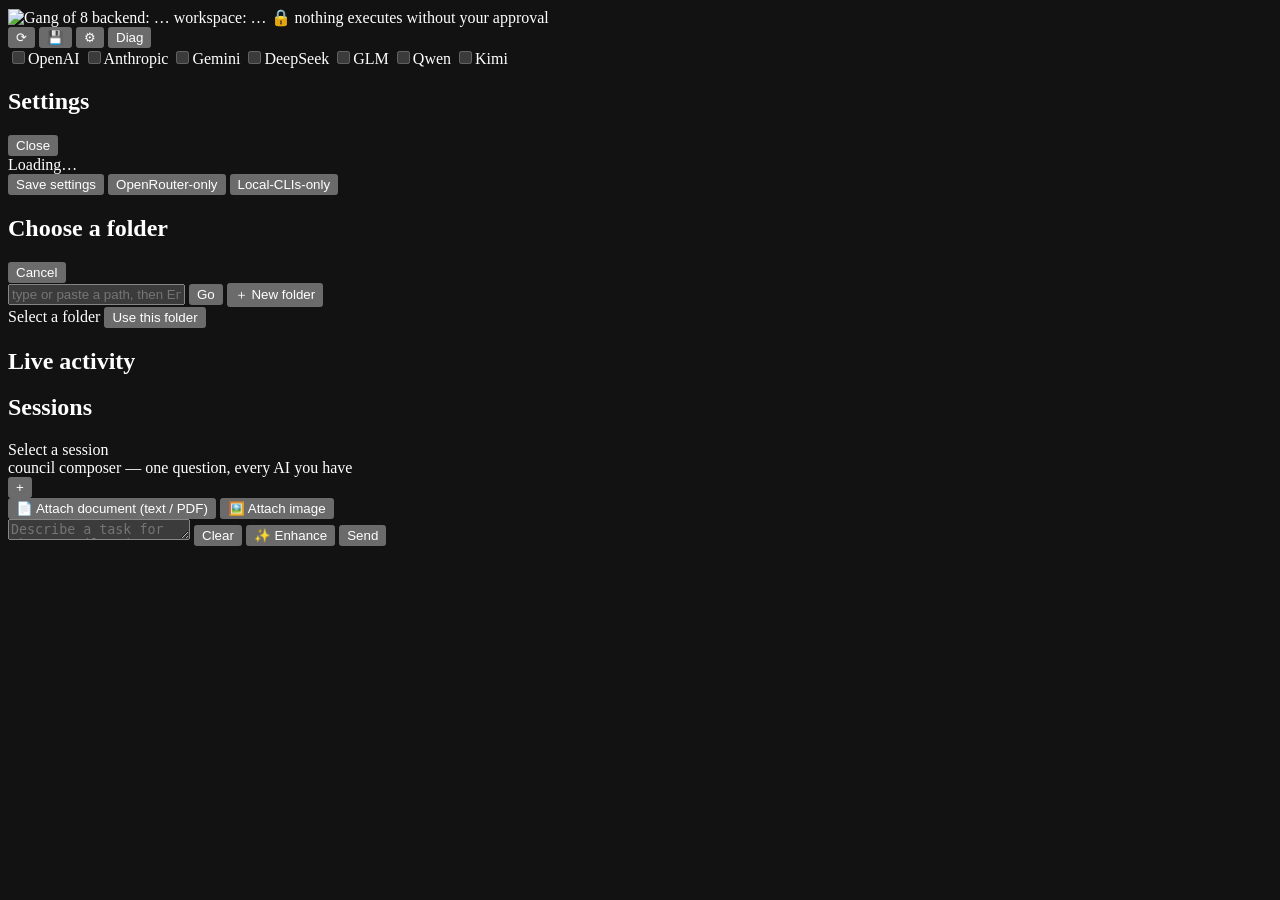
==== gangof8/static/index.html @ 36b0b468 "feat: mission control and seat health (NEXT-LEVEL R1-R6) The machine already decided well and could " ====
<!DOCTYPE html>
<html lang="en">
<head>
<meta charset="utf-8">
<title>Gang of 8</title>
<link rel="icon" type="image/png" href="/logo.png">
<meta name="viewport" content="width=device-width, initial-scale=1">
<meta name="color-scheme" content="dark">
<link rel="stylesheet" href="/app.css">
</head>
<body>
<div class="bg-fx" aria-hidden="true">
  <div class="grid-lines"></div>
  <div class="blob a"></div><div class="blob b"></div><div class="blob c"></div>
</div>
<header>
  <div class="header-top">
    <span class="brand"><img src="/gangof8-text.png" class="brand-lockup" alt="Gang of 8"></span>
    <span class="bpill"><span class="dot"></span><span id="backend">backend: …</span></span>
    <span class="bpill"><span class="dot dot-brand"></span><span id="workspace">workspace: …</span></span>
    <span class="bpill tagline">🔒 nothing executes without your approval</span>
    <span id="seatHealth" class="seat-health" title="live seat health"></span>
    <div class="hgroup">
      <button class="hbtn" title="Hard refresh — reload the page, bypassing cache (like Ctrl/Cmd+F5)" onclick="hardRefresh()">⟳</button>
      <button class="hbtn" title="Save this session (task, summary, risks, files, contributions, timeline) as a Markdown file" onclick="savePage()">💾</button>
      <button class="hbtn" title="Settings" onclick="openSettings()">⚙</button>
      <button class="hbtn" title="Diagnostics" onclick="window.open('/diagnostics','_blank')">Diag</button>
    </div>
  </div>
  <div id="aiSeatToggles" class="ai-seat-toggles" role="group"
       aria-label="Enabled AI brands" aria-busy="true">
    <label><input type="checkbox" data-settings-map="cli_enabled" data-seat="codex" disabled>OpenAI</label>
    <label><input type="checkbox" data-settings-map="cli_enabled" data-seat="claude" disabled>Anthropic</label>
    <label><input type="checkbox" data-settings-map="cli_enabled" data-seat="gemini" disabled>Gemini</label>
    <label><input type="checkbox" data-settings-map="openrouter_enabled" data-seat="deepseek" disabled>DeepSeek</label>
    <label><input type="checkbox" data-settings-map="openrouter_enabled" data-seat="glm" disabled>GLM</label>
    <label><input type="checkbox" data-settings-map="openrouter_enabled" data-seat="qwen" disabled>Qwen</label>
    <label><input type="checkbox" data-settings-map="openrouter_enabled" data-seat="kimi" disabled>Kimi</label>
    <span id="aiSeatToggleStatus" class="ai-seat-toggle-status" role="status" aria-live="polite"></span>
  </div>
</header>

<div id="settingsOverlay" onclick="if(event.target===this)closeSettings()">
  <div id="settingsPanel">
    <div class="shead">
      <h2>Settings</h2>
      <button class="ghost x" onclick="closeSettings()">Close</button>
    </div>
    <div id="settingsBody"><div class="empty">Loading…</div></div>
    <div class="row">
      <button onclick="saveSettings()">Save settings</button>
      <button class="ghost" onclick="applyOpenRouterOnly()"
              title="Enable all OpenRouter models, turn off the local CLI seats, and save — the council then runs entirely on OpenRouter.">OpenRouter-only</button>
      <button class="ghost" onclick="applyLocalCliOnly()"
              title="Turn the local CLI seats back on and disable all OpenRouter models, then save — the council runs entirely on the local CLIs.">Local-CLIs-only</button>
      <span id="savedNote"></span>
    </div>
  </div>
</div>

<div id="fsOverlay" onclick="if(event.target===this)closeFs()">
  <div id="fsPanel">
    <div class="shead"><h2>Choose a folder</h2>
      <button class="ghost x" onclick="closeFs()">Cancel</button></div>
    <div id="fsTools">
      <input id="fsInput" placeholder="type or paste a path, then Enter"
             onkeydown="if(event.key==='Enter')fsNavigate(this.value)">
      <button class="ghost" onclick="fsNavigate(document.getElementById('fsInput').value)">Go</button>
      <button class="ghost" onclick="fsNewFolder()">＋ New folder</button>
    </div>
    <div id="fsCrumbs"></div>
    <div id="fsBody">
      <div id="fsNav"></div>
      <div id="fsList"></div>
    </div>
    <div class="fsfoot">
      <span class="sel" id="fsSel">Select a folder</span>
      <button onclick="useFsFolder()">Use this folder</button>
    </div>
  </div>
</div>

<main>
  <div id="left">
    <div id="feedWrap">
      <h2>Live activity <span id="feedDot" class="feed-dot"></span></h2>
      <div id="feed" aria-live="polite"></div>
    </div>
    <div id="goalsWrap" style="display:none">
      <h2>Goals</h2>
      <div id="goals"></div>
    </div>
    <h2>Sessions</h2>
    <div id="sessions"></div>
  </div>
  <div id="right"><div class="empty">Select a session</div></div>
</main>

<div id="composer">
  <div class="term-bar"><span class="tl r"></span><span class="tl y"></span><span class="tl g"></span>
    <span class="path">council composer — one question, every AI you have</span></div>
  <div class="cbody">
  <div id="attachments"></div>
  <div class="crow">
    <div class="plusw">
      <button id="plusBtn" title="Attach a file" onclick="togglePlus(event)">+</button>
      <div id="plusMenu" class="plus-menu">
        <button onclick="pickFile('doc')">📄 Attach document (text / PDF)</button>
        <button onclick="pickFile('image')">🖼️ Attach image</button>
      </div>
    </div>
    <textarea id="task" rows="1" placeholder="Describe a task for the council…  (Enter to send, Shift+Enter for a new line, /goal for a long build)"
              oninput="autoGrow(this)" onkeydown="composerKey(event)"></textarea>
    <button class="ghost" onclick="clearComposer()">Clear</button>
    <button id="enhanceBtn" type="button" class="ghost"
            title="Rewrite your prompt into a sharper, more effective version using your strong codifier model (the Summarizer seat). Click again to Undo.">✨ Enhance</button>
    <button id="cancelBtn" class="deny" style="display:none" onclick="cancelCurrent()">Cancel run</button>
    <button onclick="submitTask()">Send</button>
  </div>
  <input type="file" id="fileInput" style="display:none" onchange="onFilePicked(event)">
  <div class="sub" id="submitNote" style="margin-top:6px"></div>
  </div>
</div>
<script src="/dashboard-utils.js"></script>
<script src="/app.js"></script>
</body>
</html>
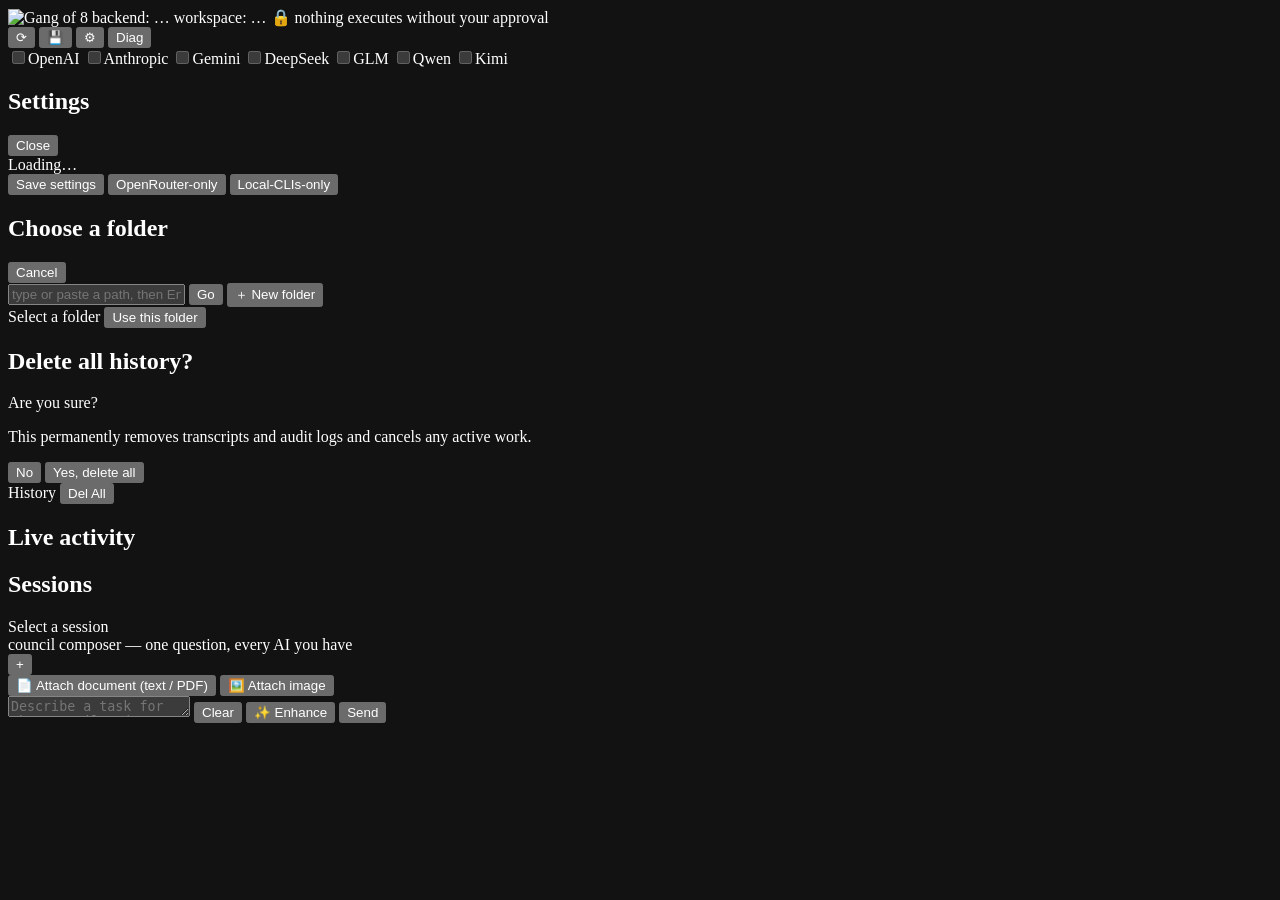
==== commit 07172b86: "feat: add guarded bulk history deletion" ====
--- a/gangof8/static/index.html
+++ b/gangof8/static/index.html
@@ -80,8 +80,28 @@
   </div>
 </div>
 
+<div id="deleteHistoryOverlay" role="dialog" aria-modal="true"
+     aria-labelledby="deleteHistoryTitle"
+     onclick="if(event.target===this)closeDeleteHistoryConfirm()">
+  <div id="deleteHistoryDialog">
+    <h2 id="deleteHistoryTitle">Delete all history?</h2>
+    <p id="deleteHistorySummary">Are you sure?</p>
+    <p class="sub">This permanently removes transcripts and audit logs and cancels any active work.</p>
+    <div class="delete-history-actions">
+      <button class="ghost" type="button" onclick="closeDeleteHistoryConfirm()">No</button>
+      <button class="history-confirm" type="button" onclick="confirmDeleteAllHistory()">Yes, delete all</button>
+    </div>
+  </div>
+</div>
+
 <main>
   <div id="left">
+    <div class="history-toolbar">
+      <span>History</span>
+      <button id="deleteAllHistory" class="history-delete-all" type="button"
+              title="Permanently delete all session and goal history"
+              onclick="deleteAllHistory()">Del All</button>
+    </div>
     <div id="feedWrap">
       <h2>Live activity <span id="feedDot" class="feed-dot"></span></h2>
       <div id="feed" aria-live="polite"></div>
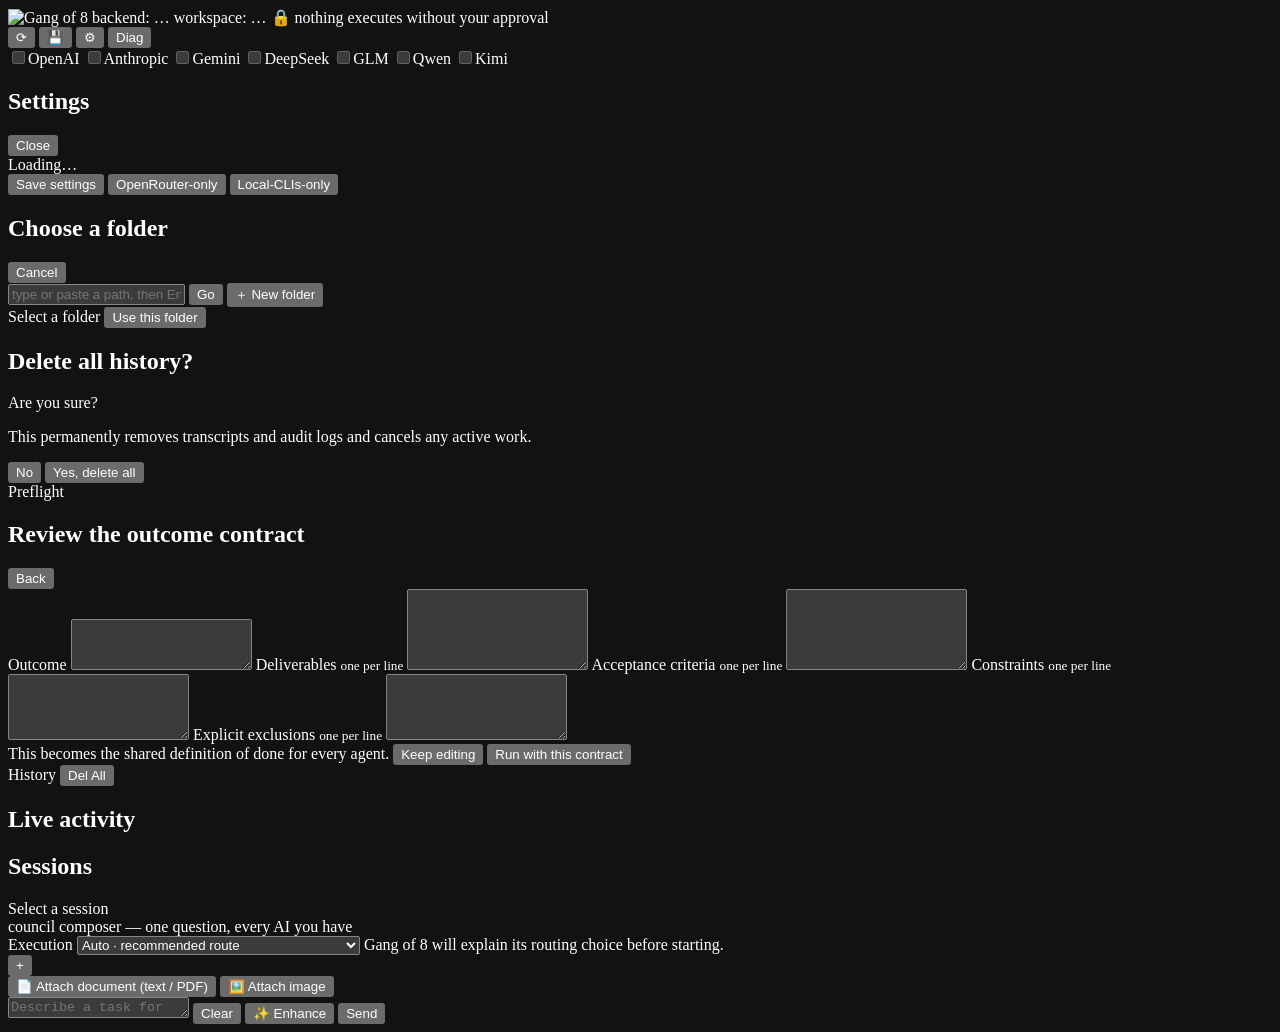
==== commit 01add275: "wip: outcome contracts, artifact workbench, steering, and playbooks Adds gangof8/workbench.py: outco" ====
--- a/gangof8/static/index.html
+++ b/gangof8/static/index.html
@@ -94,6 +94,48 @@
   </div>
 </div>
 
+<div id="contractOverlay" role="dialog" aria-modal="true"
+     aria-labelledby="contractTitle"
+     onclick="if(event.target===this)closeContractReview()">
+  <div id="contractPanel">
+    <div class="shead">
+      <div>
+        <div class="eyebrow">Preflight</div>
+        <h2 id="contractTitle">Review the outcome contract</h2>
+      </div>
+      <button class="ghost x" type="button" onclick="closeContractReview()">Back</button>
+    </div>
+    <div id="contractRoute"></div>
+    <div class="contract-grid">
+      <label class="contract-field contract-wide">
+        <span>Outcome</span>
+        <textarea id="contractOutcome" rows="3"></textarea>
+      </label>
+      <label class="contract-field">
+        <span>Deliverables <small>one per line</small></span>
+        <textarea id="contractDeliverables" rows="5"></textarea>
+      </label>
+      <label class="contract-field">
+        <span>Acceptance criteria <small>one per line</small></span>
+        <textarea id="contractAcceptance" rows="5"></textarea>
+      </label>
+      <label class="contract-field">
+        <span>Constraints <small>one per line</small></span>
+        <textarea id="contractConstraints" rows="4"></textarea>
+      </label>
+      <label class="contract-field">
+        <span>Explicit exclusions <small>one per line</small></span>
+        <textarea id="contractExclusions" rows="4"></textarea>
+      </label>
+    </div>
+    <div class="contract-actions">
+      <span class="sub" id="contractNote">This becomes the shared definition of done for every agent.</span>
+      <button class="ghost" type="button" onclick="closeContractReview()">Keep editing</button>
+      <button id="contractRunBtn" type="button" onclick="confirmOutcomeContract()">Run with this contract</button>
+    </div>
+  </div>
+</div>
+
 <main>
   <div id="left">
     <div class="history-toolbar">
@@ -106,6 +148,13 @@
       <h2>Live activity <span id="feedDot" class="feed-dot"></span></h2>
       <div id="feed" aria-live="polite"></div>
     </div>
+    <div id="playbooksWrap" style="display:none">
+      <div class="rail-heading">
+        <h2>Playbooks</h2>
+        <button class="rail-refresh" type="button" title="Refresh playbooks" onclick="loadPlaybooks(true)">Refresh</button>
+      </div>
+      <div id="playbooks"></div>
+    </div>
     <div id="goalsWrap" style="display:none">
       <h2>Goals</h2>
       <div id="goals"></div>
@@ -121,6 +170,17 @@
     <span class="path">council composer — one question, every AI you have</span></div>
   <div class="cbody">
   <div id="attachments"></div>
+  <div class="composer-options">
+    <label for="executionProfile">Execution</label>
+    <select id="executionProfile" title="Choose how much of the council to engage">
+      <option value="auto">Auto · recommended route</option>
+      <option value="focused">Focused · smallest capable team</option>
+      <option value="council">Council · broad deliberation</option>
+      <option value="best_of_n">Best-of-all · every AI builds, blind winner</option>
+      <option value="build_team">Planned build · parallel when decomposable</option>
+    </select>
+    <span id="profileHint">Gang of 8 will explain its routing choice before starting.</span>
+  </div>
   <div class="crow">
     <div class="plusw">
       <button id="plusBtn" title="Attach a file" onclick="togglePlus(event)">+</button>
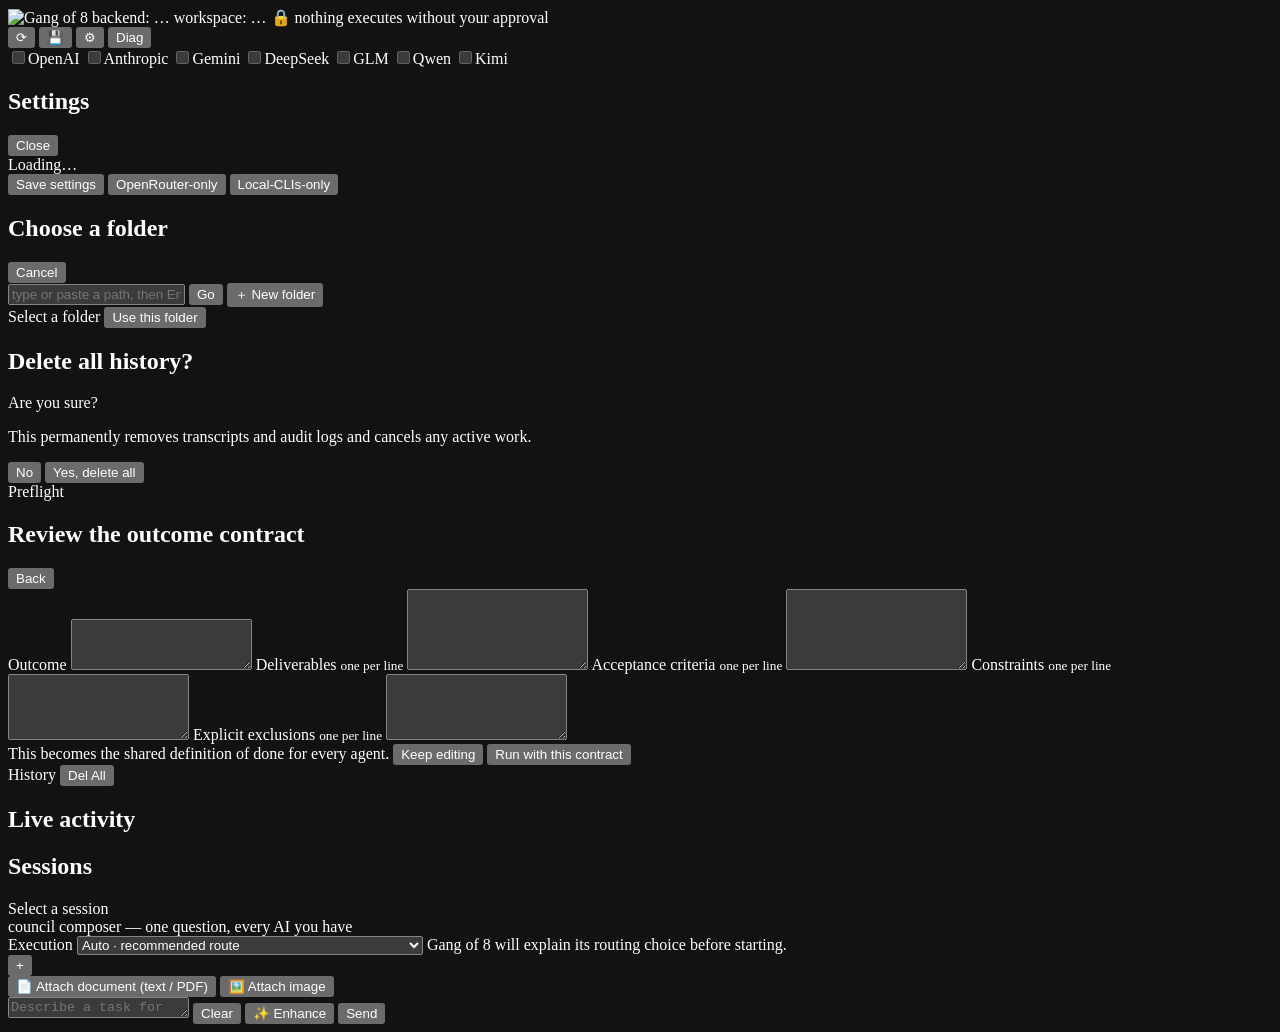
==== commit 39bd0599: "fix: name the cost of best-of-all where the choice is made The route picker offered five options as " ====
--- a/gangof8/static/index.html
+++ b/gangof8/static/index.html
@@ -174,9 +174,9 @@
     <label for="executionProfile">Execution</label>
     <select id="executionProfile" title="Choose how much of the council to engage">
       <option value="auto">Auto · recommended route</option>
-      <option value="focused">Focused · smallest capable team</option>
+      <option value="focused">Focused · smallest capable team (cheapest)</option>
       <option value="council">Council · broad deliberation</option>
-      <option value="best_of_n">Best-of-all · every AI builds, blind winner</option>
+      <option value="best_of_n">Best-of-all · every AI writes a full solution (highest cost)</option>
       <option value="build_team">Planned build · parallel when decomposable</option>
     </select>
     <span id="profileHint">Gang of 8 will explain its routing choice before starting.</span>
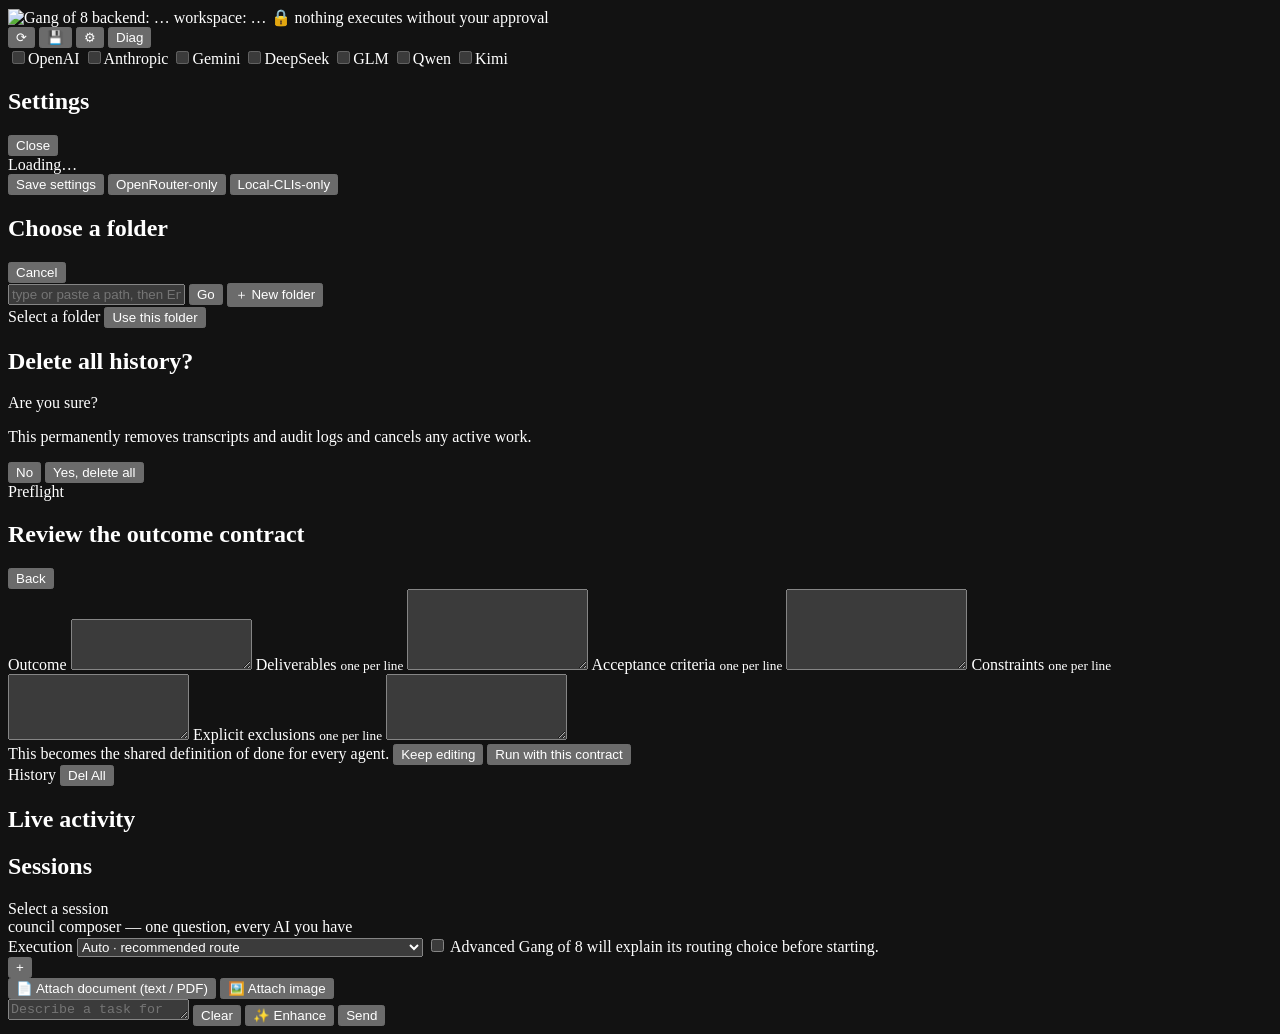
==== commit a4c9ee7e: "feat: put the comparison routes behind an Advanced opt-in Council and Best-of-all compare whole answ" ====
--- a/gangof8/static/index.html
+++ b/gangof8/static/index.html
@@ -175,10 +175,13 @@
     <select id="executionProfile" title="Choose how much of the council to engage">
       <option value="auto">Auto · recommended route</option>
       <option value="focused">Focused · smallest capable team (cheapest)</option>
-      <option value="council">Council · broad deliberation</option>
-      <option value="best_of_n">Best-of-all · every AI writes a full solution (highest cost)</option>
+      <option value="council" data-advanced="1">Council · broad deliberation</option>
+      <option value="best_of_n" data-advanced="1">Best-of-all · every AI writes a full solution (highest cost)</option>
       <option value="build_team">Planned build · parallel when decomposable</option>
     </select>
+    <label id="advWrap" title="Show the comparison routes: every seat answers (Council) or every seat writes a complete solution and all but one is discarded (Best-of-all)">
+      <input type="checkbox" id="advancedRoutes"> Advanced
+    </label>
     <span id="profileHint">Gang of 8 will explain its routing choice before starting.</span>
   </div>
   <div class="crow">
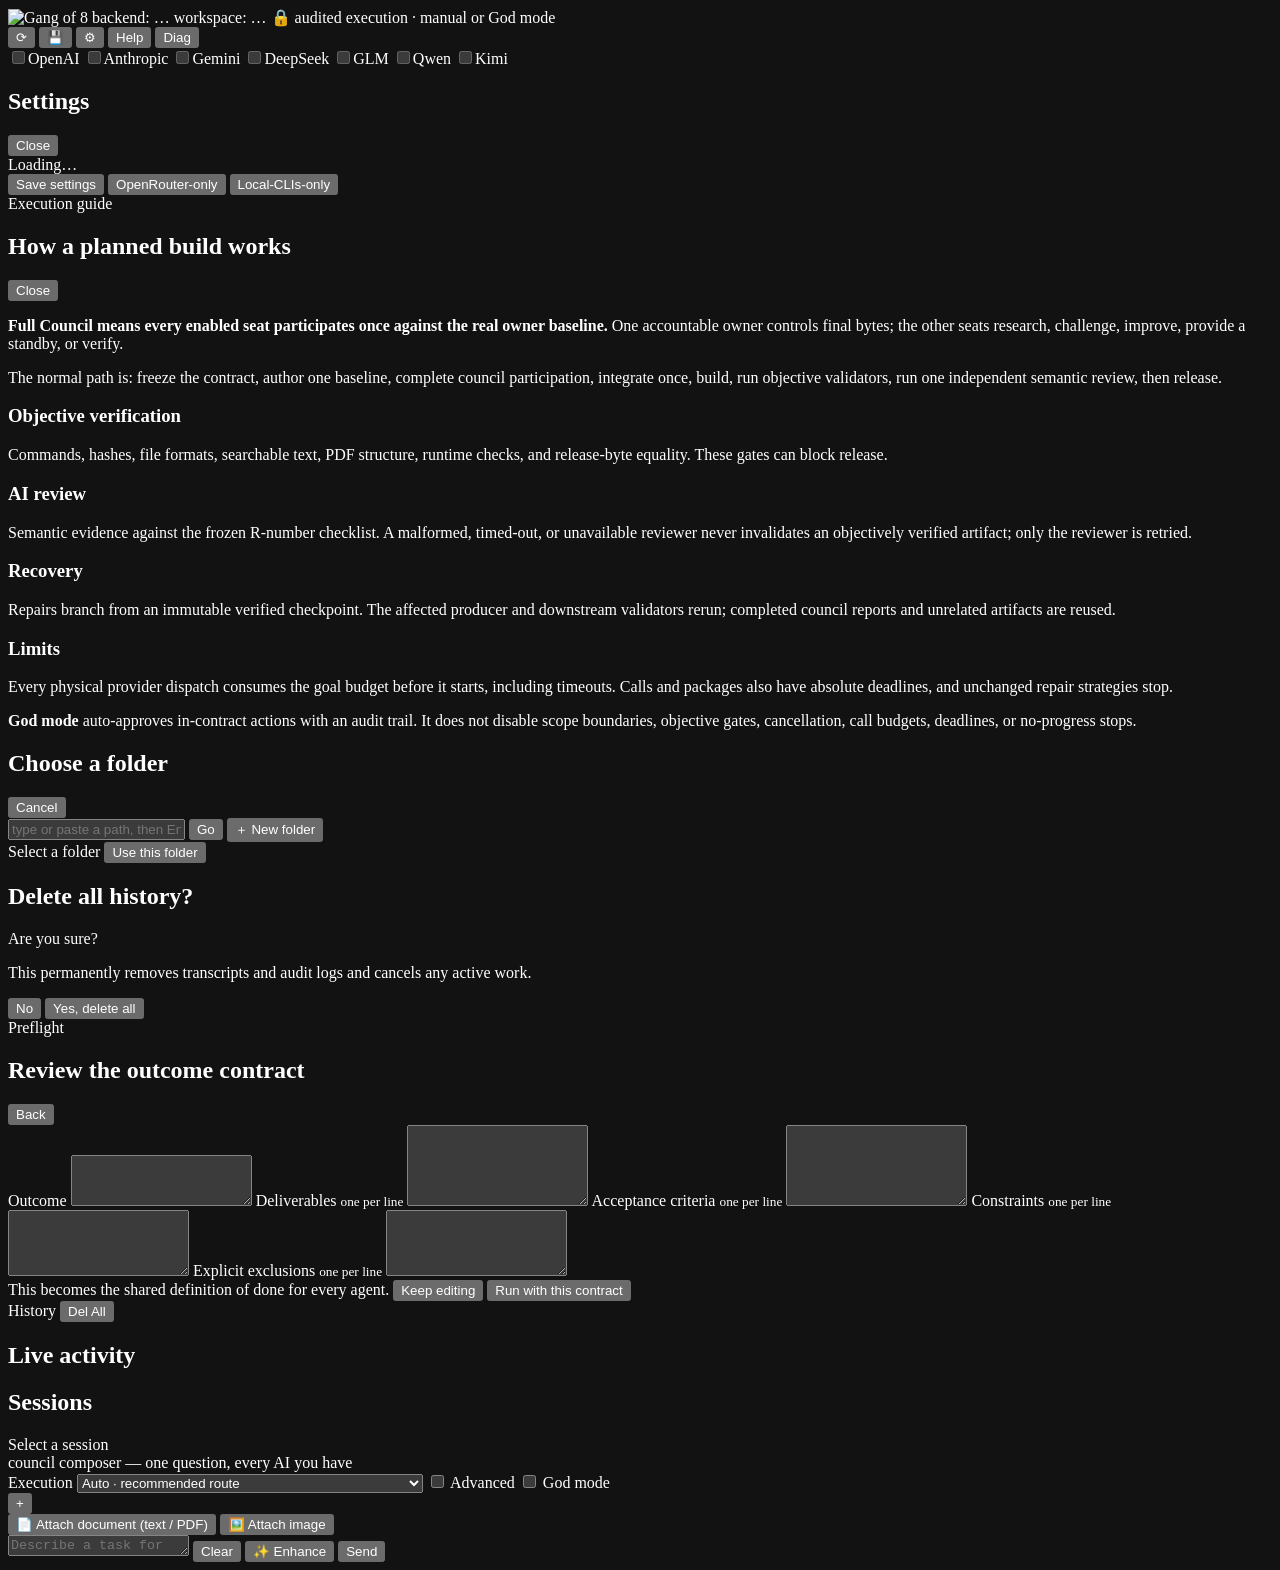
==== commit 37a4b156: "fix: make council execution checkpoint-safe" ====
--- a/gangof8/static/index.html
+++ b/gangof8/static/index.html
@@ -18,12 +18,13 @@
     <span class="brand"><img src="/gangof8-text.png" class="brand-lockup" alt="Gang of 8"></span>
     <span class="bpill"><span class="dot"></span><span id="backend">backend: …</span></span>
     <span class="bpill"><span class="dot dot-brand"></span><span id="workspace">workspace: …</span></span>
-    <span class="bpill tagline">🔒 nothing executes without your approval</span>
+    <span class="bpill tagline">🔒 audited execution · manual or God mode</span>
     <span id="seatHealth" class="seat-health" title="live seat health"></span>
     <div class="hgroup">
       <button class="hbtn" title="Hard refresh — reload the page, bypassing cache (like Ctrl/Cmd+F5)" onclick="hardRefresh()">⟳</button>
       <button class="hbtn" title="Save this session (task, summary, risks, files, contributions, timeline) as a Markdown file" onclick="savePage()">💾</button>
       <button class="hbtn" title="Settings" onclick="openSettings()">⚙</button>
+      <button class="hbtn" title="How Gang of Eight executes and recovers" onclick="openHelp()">Help</button>
       <button class="hbtn" title="Diagnostics" onclick="window.open('/diagnostics','_blank')">Diag</button>
     </div>
   </div>
@@ -54,6 +55,27 @@
       <button class="ghost" onclick="applyLocalCliOnly()"
               title="Turn the local CLI seats back on and disable all OpenRouter models, then save — the council runs entirely on the local CLIs.">Local-CLIs-only</button>
       <span id="savedNote"></span>
+    </div>
+  </div>
+</div>
+
+<div id="helpOverlay" role="dialog" aria-modal="true" aria-labelledby="helpTitle"
+     onclick="if(event.target===this)closeHelp()">
+  <div id="helpPanel">
+    <div class="shead">
+      <div><div class="eyebrow">Execution guide</div><h2 id="helpTitle">How a planned build works</h2></div>
+      <button class="ghost x" type="button" onclick="closeHelp()">Close</button>
+    </div>
+    <div class="help-body">
+      <p><b>Full Council means every enabled seat participates once against the real owner baseline.</b> One accountable owner controls final bytes; the other seats research, challenge, improve, provide a standby, or verify.</p>
+      <p>The normal path is: freeze the contract, author one baseline, complete council participation, integrate once, build, run objective validators, run one independent semantic review, then release.</p>
+      <div class="help-grid">
+        <section><h3>Objective verification</h3><p>Commands, hashes, file formats, searchable text, PDF structure, runtime checks, and release-byte equality. These gates can block release.</p></section>
+        <section><h3>AI review</h3><p>Semantic evidence against the frozen R-number checklist. A malformed, timed-out, or unavailable reviewer never invalidates an objectively verified artifact; only the reviewer is retried.</p></section>
+        <section><h3>Recovery</h3><p>Repairs branch from an immutable verified checkpoint. The affected producer and downstream validators rerun; completed council reports and unrelated artifacts are reused.</p></section>
+        <section><h3>Limits</h3><p>Every physical provider dispatch consumes the goal budget before it starts, including timeouts. Calls and packages also have absolute deadlines, and unchanged repair strategies stop.</p></section>
+      </div>
+      <p><b>God mode</b> auto-approves in-contract actions with an audit trail. It does not disable scope boundaries, objective gates, cancellation, call budgets, deadlines, or no-progress stops.</p>
     </div>
   </div>
 </div>
@@ -182,7 +204,9 @@
     <label id="advWrap" title="Show the comparison routes: every seat answers (Council) or every seat writes a complete solution and all but one is discarded (Best-of-all)">
       <input type="checkbox" id="advancedRoutes"> Advanced
     </label>
-    <span id="profileHint">Gang of 8 will explain its routing choice before starting.</span>
+    <label id="godWrap" class="god-toggle" title="Advance-consent to in-contract actions for this run. Scope, hashes, and every automatic approval remain audited. The run still stops on missing information, cancellation, finite budget exhaustion, or exhausted recovery.">
+      <input type="checkbox" id="godMode"> God mode
+    </label>
   </div>
   <div class="crow">
     <div class="plusw">
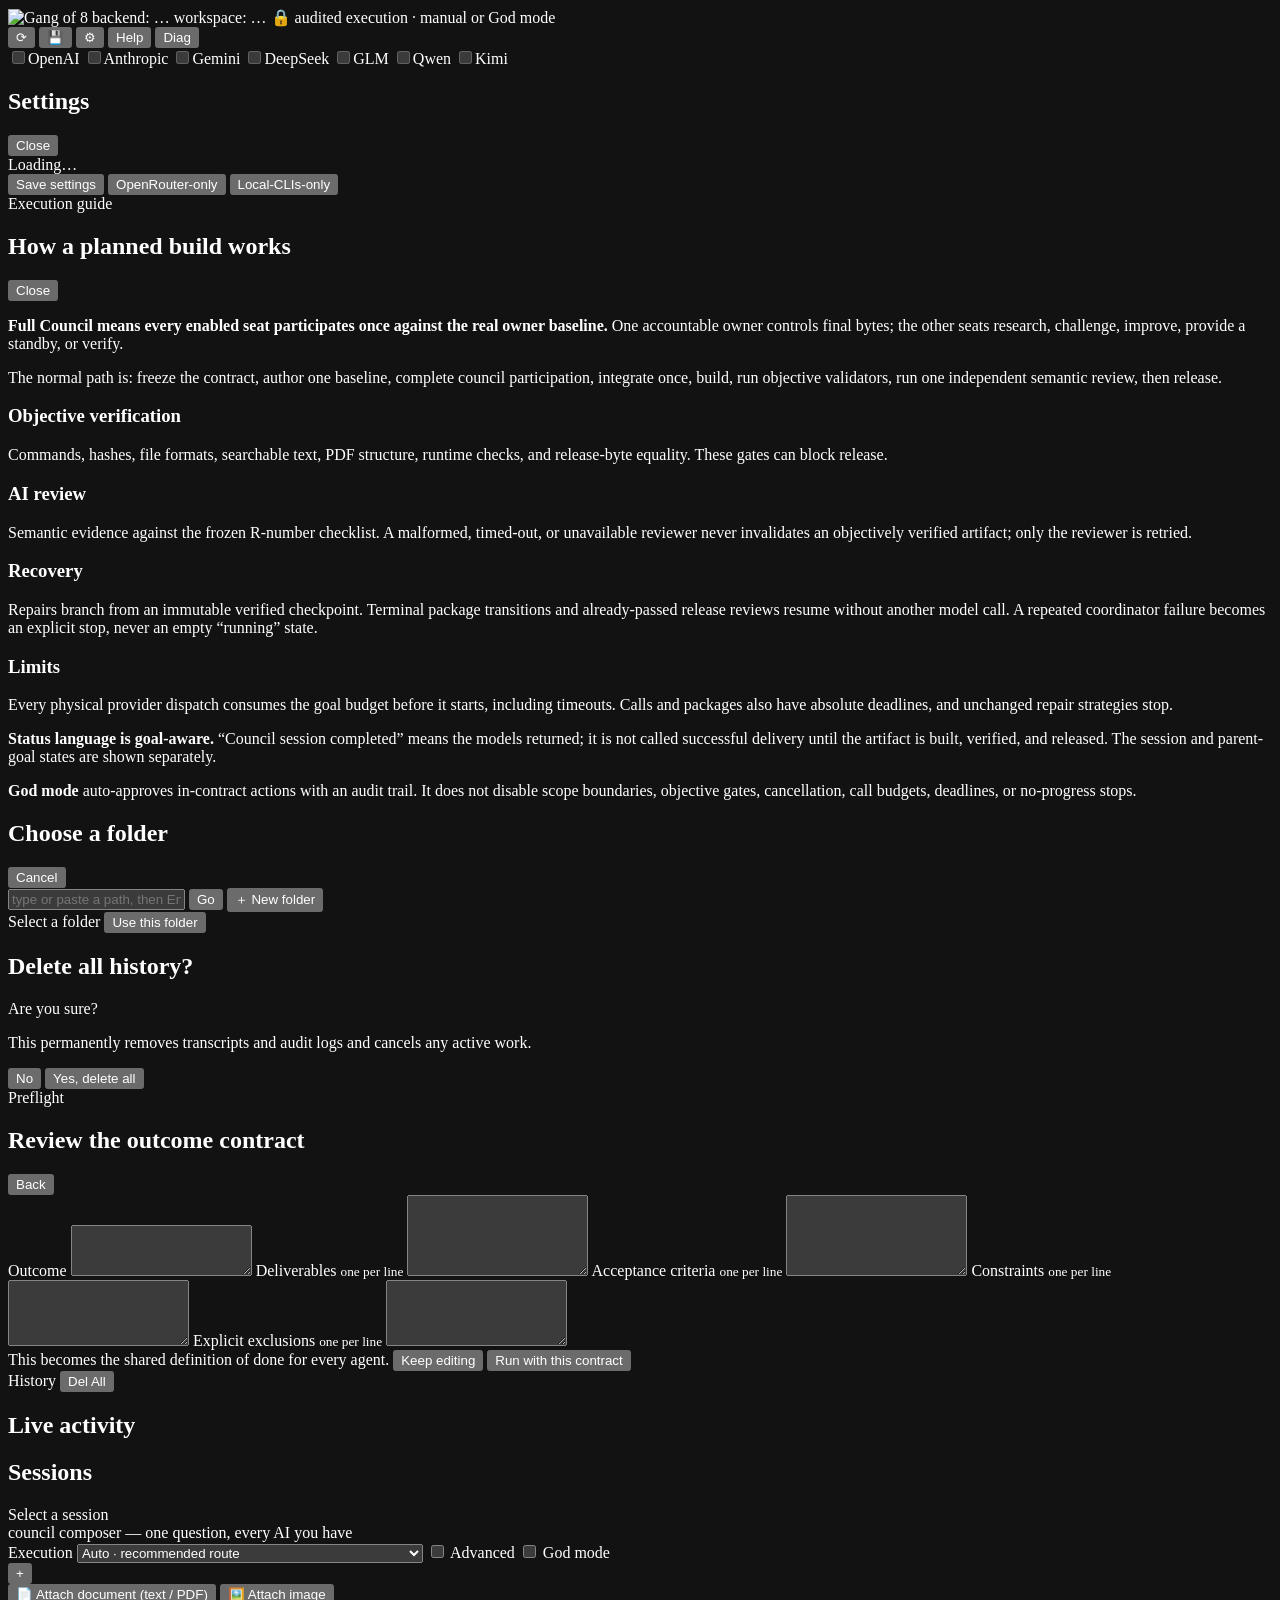
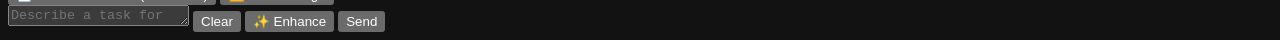
==== commit 9e801c2f: "fix: recover verified goal releases truthfully" ====
--- a/gangof8/static/index.html
+++ b/gangof8/static/index.html
@@ -72,9 +72,10 @@
       <div class="help-grid">
         <section><h3>Objective verification</h3><p>Commands, hashes, file formats, searchable text, PDF structure, runtime checks, and release-byte equality. These gates can block release.</p></section>
         <section><h3>AI review</h3><p>Semantic evidence against the frozen R-number checklist. A malformed, timed-out, or unavailable reviewer never invalidates an objectively verified artifact; only the reviewer is retried.</p></section>
-        <section><h3>Recovery</h3><p>Repairs branch from an immutable verified checkpoint. The affected producer and downstream validators rerun; completed council reports and unrelated artifacts are reused.</p></section>
+        <section><h3>Recovery</h3><p>Repairs branch from an immutable verified checkpoint. Terminal package transitions and already-passed release reviews resume without another model call. A repeated coordinator failure becomes an explicit stop, never an empty “running” state.</p></section>
         <section><h3>Limits</h3><p>Every physical provider dispatch consumes the goal budget before it starts, including timeouts. Calls and packages also have absolute deadlines, and unchanged repair strategies stop.</p></section>
       </div>
+      <p><b>Status language is goal-aware.</b> “Council session completed” means the models returned; it is not called successful delivery until the artifact is built, verified, and released. The session and parent-goal states are shown separately.</p>
       <p><b>God mode</b> auto-approves in-contract actions with an audit trail. It does not disable scope boundaries, objective gates, cancellation, call budgets, deadlines, or no-progress stops.</p>
     </div>
   </div>
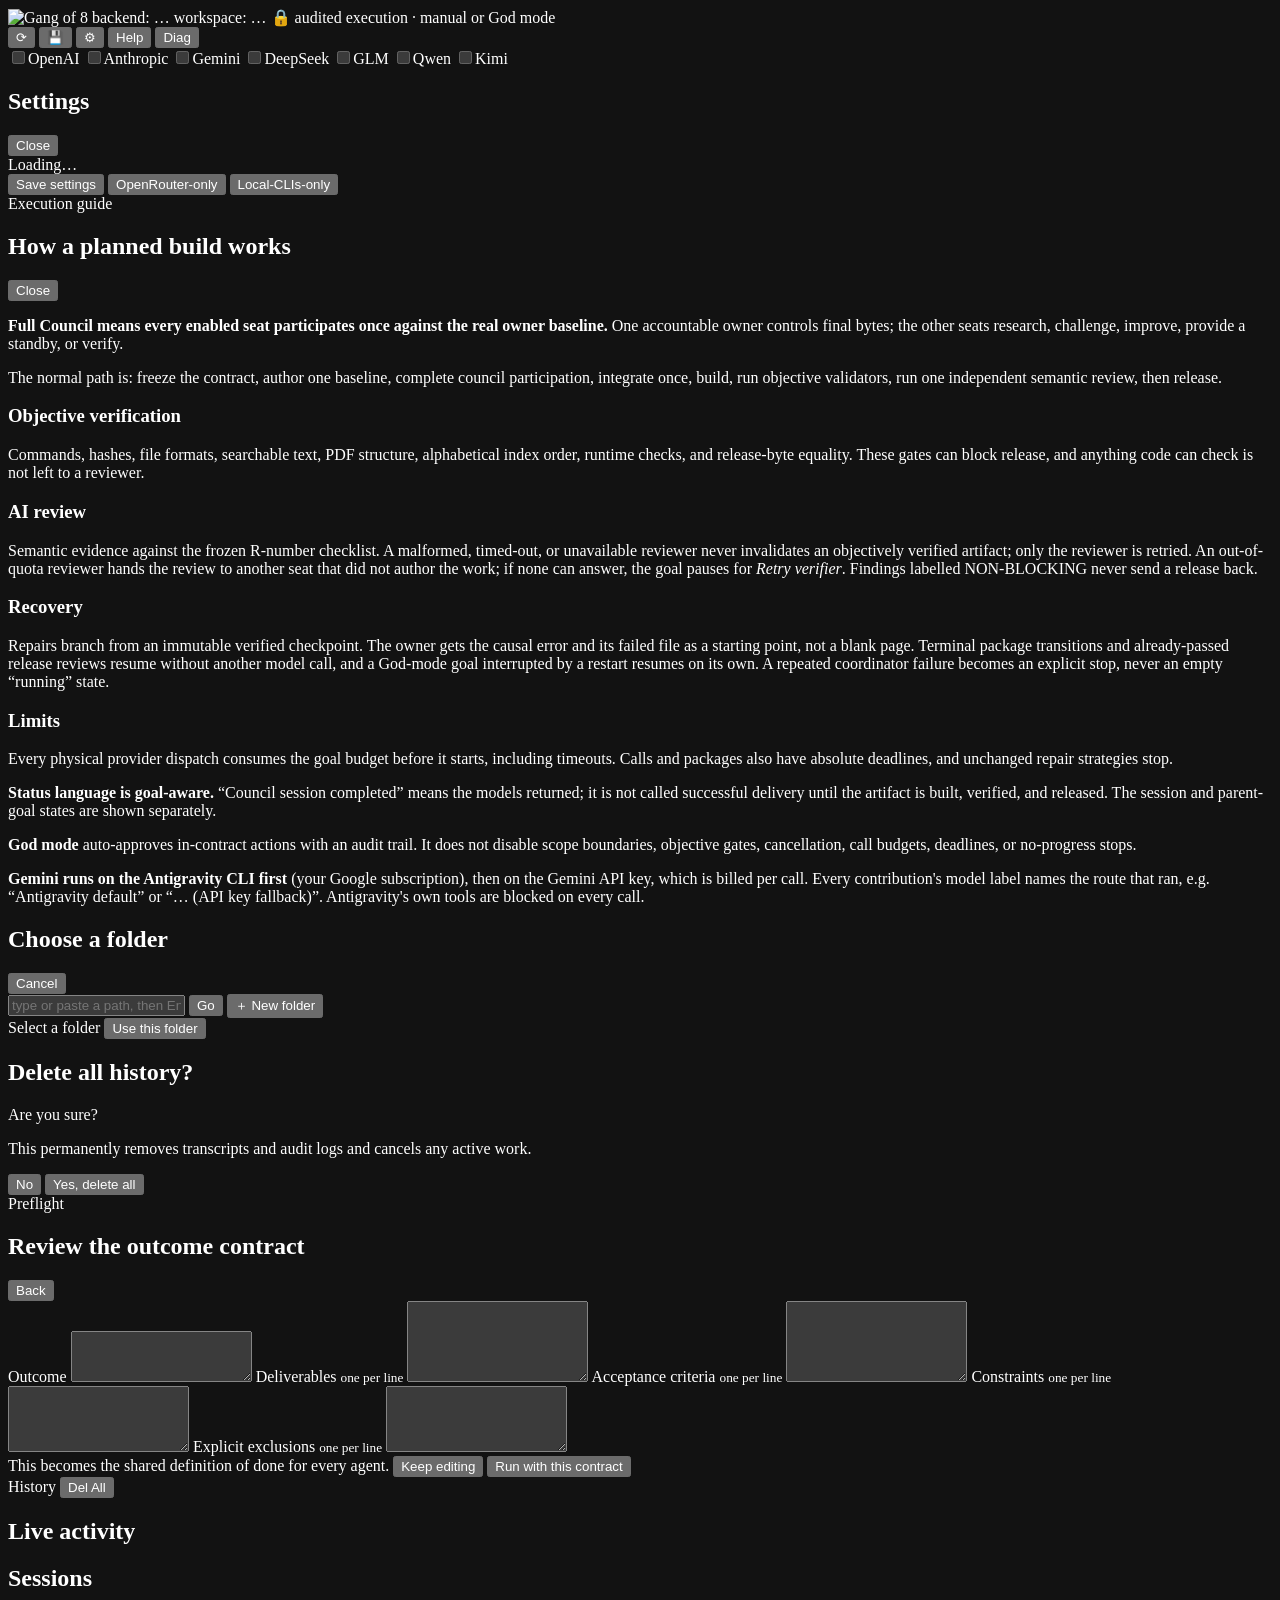
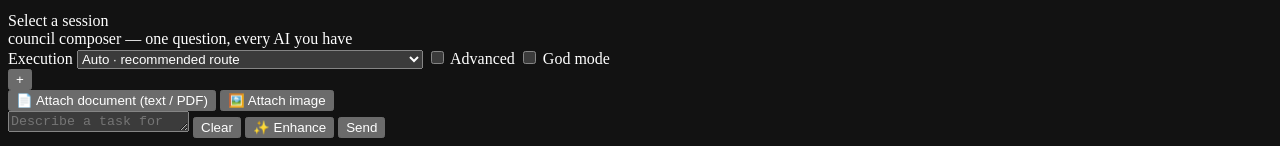
==== commit 95bd1ceb: "docs: update README and in-app help for today's changes Covers the Gemini seat on the Antigravity CL" ====
--- a/gangof8/static/index.html
+++ b/gangof8/static/index.html
@@ -70,13 +70,14 @@
       <p><b>Full Council means every enabled seat participates once against the real owner baseline.</b> One accountable owner controls final bytes; the other seats research, challenge, improve, provide a standby, or verify.</p>
       <p>The normal path is: freeze the contract, author one baseline, complete council participation, integrate once, build, run objective validators, run one independent semantic review, then release.</p>
       <div class="help-grid">
-        <section><h3>Objective verification</h3><p>Commands, hashes, file formats, searchable text, PDF structure, runtime checks, and release-byte equality. These gates can block release.</p></section>
-        <section><h3>AI review</h3><p>Semantic evidence against the frozen R-number checklist. A malformed, timed-out, or unavailable reviewer never invalidates an objectively verified artifact; only the reviewer is retried.</p></section>
-        <section><h3>Recovery</h3><p>Repairs branch from an immutable verified checkpoint. Terminal package transitions and already-passed release reviews resume without another model call. A repeated coordinator failure becomes an explicit stop, never an empty “running” state.</p></section>
+        <section><h3>Objective verification</h3><p>Commands, hashes, file formats, searchable text, PDF structure, alphabetical index order, runtime checks, and release-byte equality. These gates can block release, and anything code can check is not left to a reviewer.</p></section>
+        <section><h3>AI review</h3><p>Semantic evidence against the frozen R-number checklist. A malformed, timed-out, or unavailable reviewer never invalidates an objectively verified artifact; only the reviewer is retried. An out-of-quota reviewer hands the review to another seat that did not author the work; if none can answer, the goal pauses for <i>Retry verifier</i>. Findings labelled NON-BLOCKING never send a release back.</p></section>
+        <section><h3>Recovery</h3><p>Repairs branch from an immutable verified checkpoint. The owner gets the causal error and its failed file as a starting point, not a blank page. Terminal package transitions and already-passed release reviews resume without another model call, and a God-mode goal interrupted by a restart resumes on its own. A repeated coordinator failure becomes an explicit stop, never an empty “running” state.</p></section>
         <section><h3>Limits</h3><p>Every physical provider dispatch consumes the goal budget before it starts, including timeouts. Calls and packages also have absolute deadlines, and unchanged repair strategies stop.</p></section>
       </div>
       <p><b>Status language is goal-aware.</b> “Council session completed” means the models returned; it is not called successful delivery until the artifact is built, verified, and released. The session and parent-goal states are shown separately.</p>
       <p><b>God mode</b> auto-approves in-contract actions with an audit trail. It does not disable scope boundaries, objective gates, cancellation, call budgets, deadlines, or no-progress stops.</p>
+      <p><b>Gemini runs on the Antigravity CLI first</b> (your Google subscription), then on the Gemini API key, which is billed per call. Every contribution's model label names the route that ran, e.g. “Antigravity default” or “… (API key fallback)”. Antigravity's own tools are blocked on every call.</p>
     </div>
   </div>
 </div>
